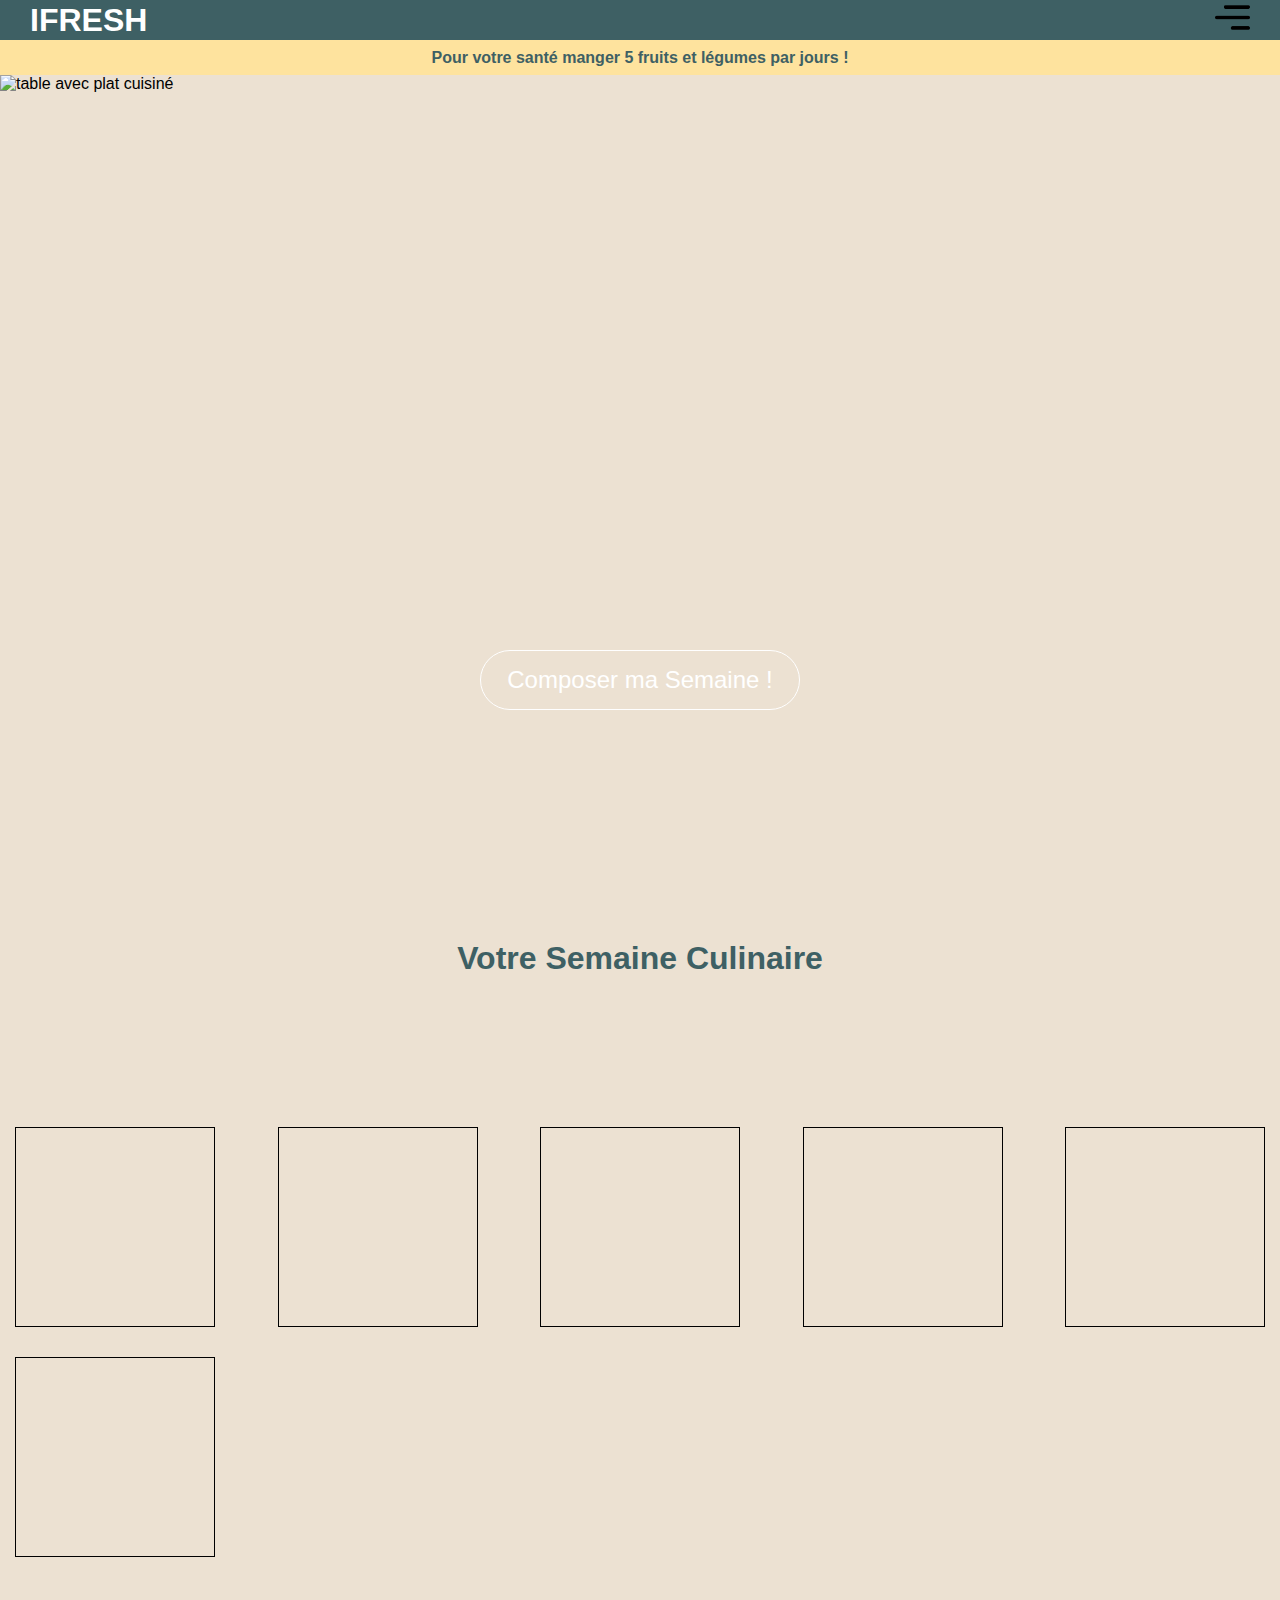
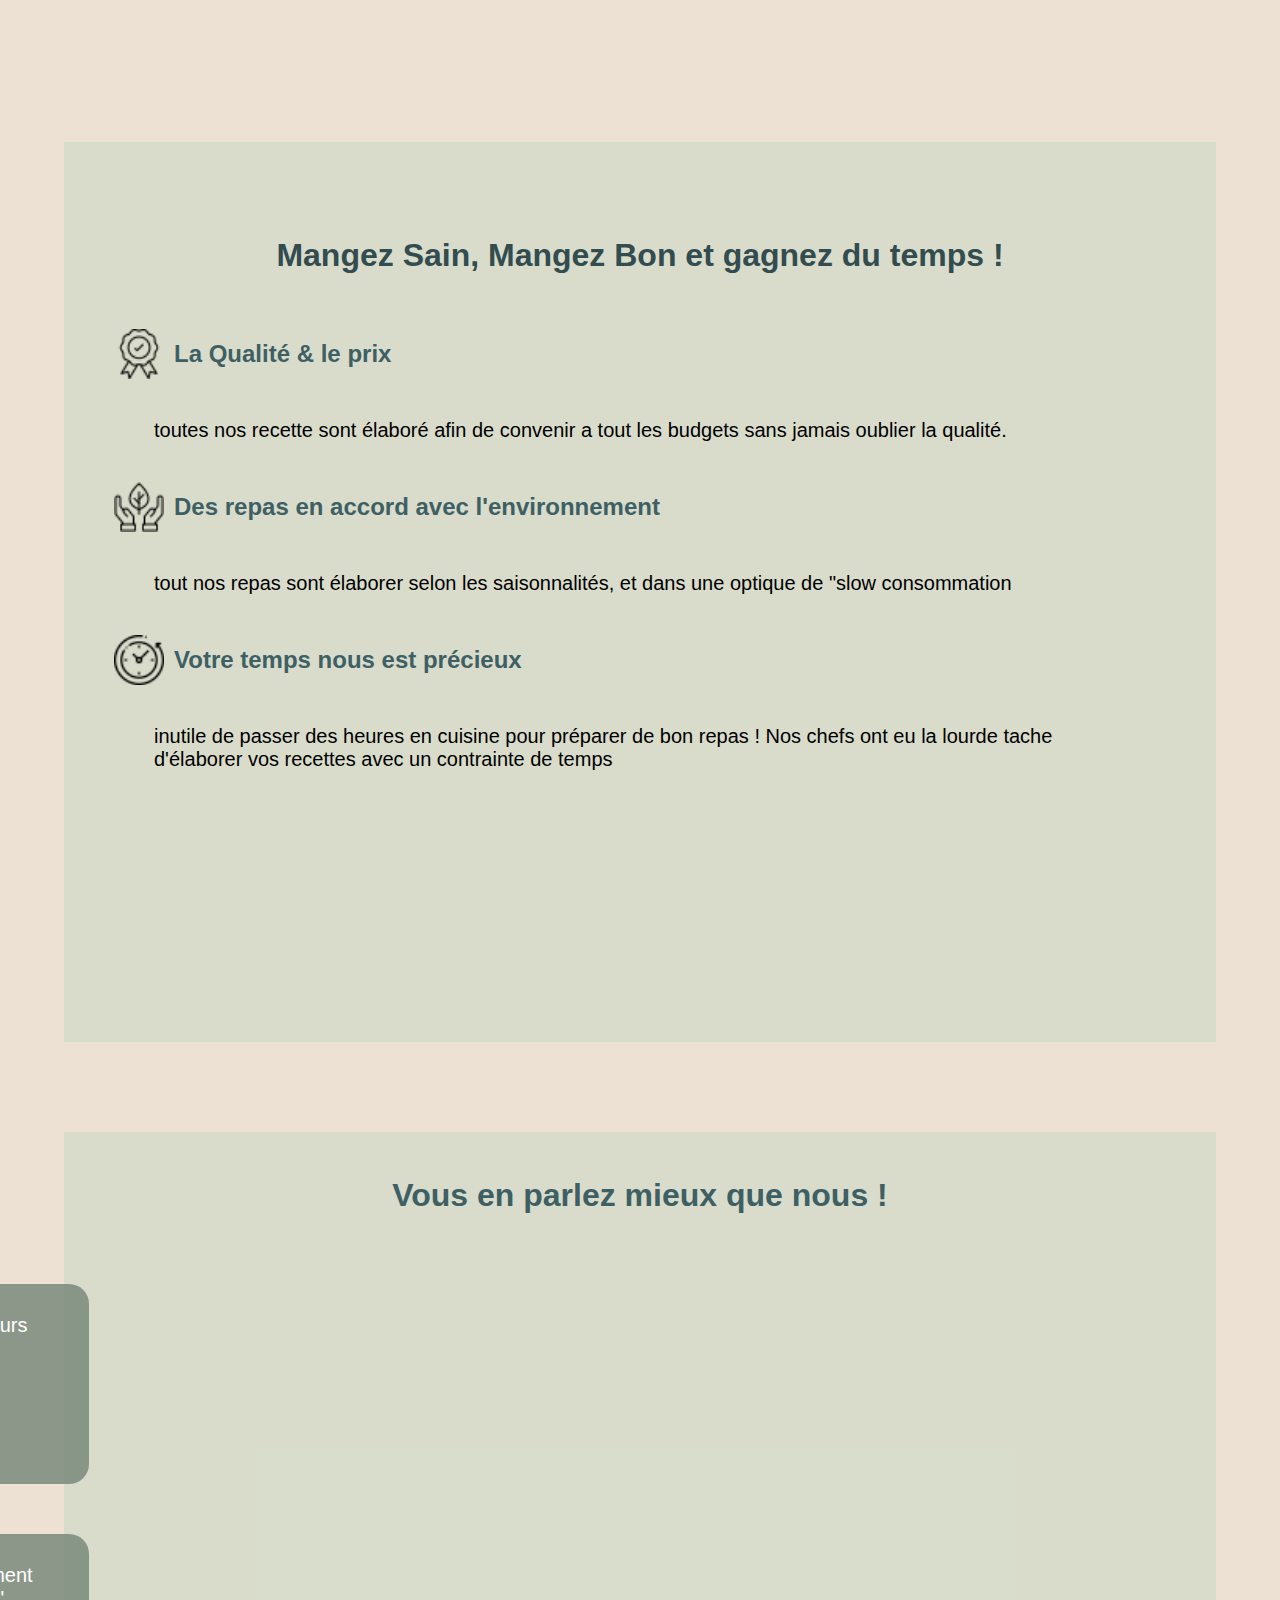
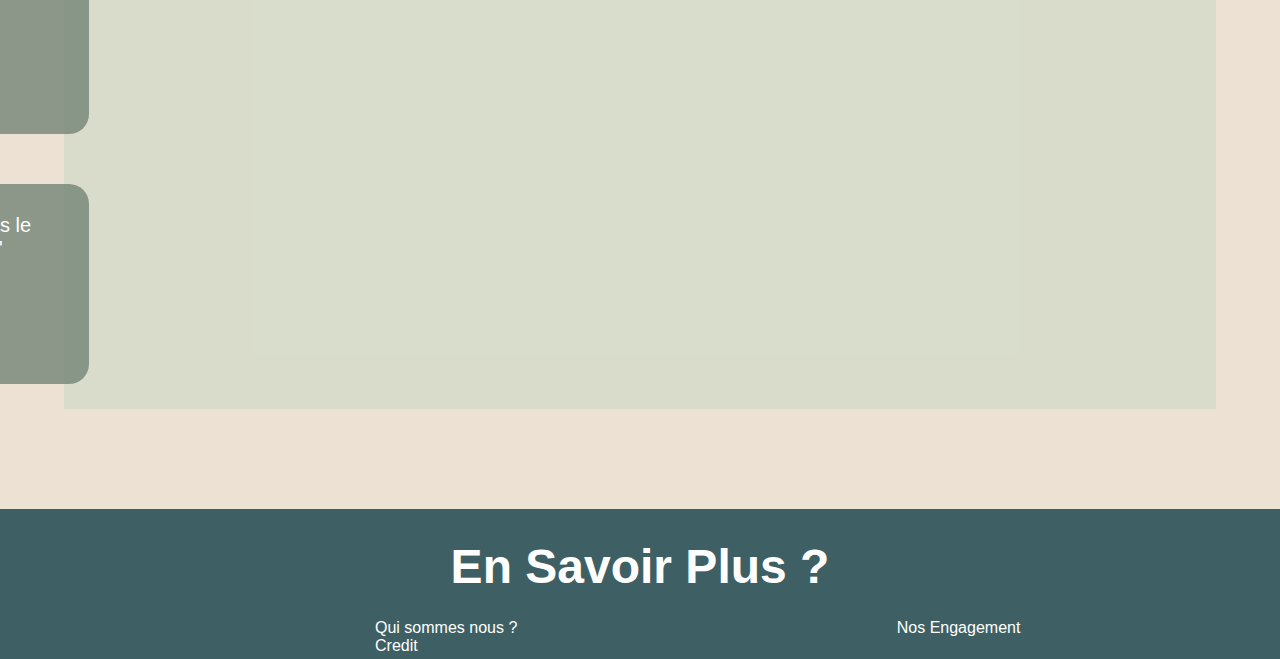
==== index.html @ d6ab1c7c "Initial commit" ====
<!DOCTYPE html>
<html lang="fr">
<head>
    <meta charset="UTF-8">
    <meta http-equiv="X-UA-Compatible" content="IE=edge">
    <meta name="viewport" content="width=device-width, initial-scale=1.0">
    <link rel="stylesheet" href="style.css">
    <script src="app.js" defer></script>
    <title>Document</title>
</head>
<body>
    <nav class="navbar">
        <a href="#" class="logo">IFRESH</a>
        <div class="nav-links">
            <ul>
                <li><a href="#">Accueil</a></li>
                <li><a href="recette.html">Recettes</a></li>
                <li><a href="engagements.html">Nos Engagement</a></li>
                <li><a href="#">Contact</a></li>
            </ul>
        </div>
        <img src="menu.png" alt="menu_burger" class="menu-burger">
    </nav>
<header>
    <div id="message"><p>Pour votre santé manger 5 fruits et légumes par jours !</p></div>
    <div id="img"><img src="Plat_cuisiné_repas.jpg" alt="table avec plat cuisiné "></div>
    <div id="button"><a href="recette.html">Composer ma Semaine !</a></div>  
</header>

<main>
    <h1>Votre Semaine Culinaire</h1>
<div class="scrool">
   <div class="card"></div>
   <div class="card"></div>
   <div class="card"></div>
   <div class="card"></div>
   <div class="card"></div>
   <div class="card"></div>
</div>


    <article>
        <div id="article">

            <h2>Mangez Sain, Mangez Bon et gagnez du temps !</h2>

            <div id="photo">
                <img id="cuisine" src="cuisine_familiale.jpg" alt="cuisine_familiale">
                <img  id="pain" src="preparation_pain.jpg" alt="preparation_pain">
            </div>

            <div id="text">
                <div id="titre"><img src="controle_qualité.png" alt=""><h3>La Qualité & le prix</h3></div>
                <p>toutes nos recette sont élaboré afin de convenir a tout les 
                    budgets sans jamais oublier la qualité.</p>

                <div id="titre"><img src="environnement.png" alt=""><h3>Des repas en accord avec l'environnement</h3></div>
                <p>tout nos repas sont élaborer selon les saisonnalités, 
                    et dans une optique de "slow consommation</p>

                <div id="titre"><img src="temps.png" alt="horloge"><h3>Votre temps nous est précieux </h3></div>
                <p>inutile de passer des heures en cuisine pour
                    préparer de bon repas ! 
                    Nos chefs ont eu la lourde tache d'élaborer vos recettes
                    avec un contrainte de temps </p>    
            </div>
        </div>
    </article>

    <article>    
    <div id="commentaire">
        <h2>Vous en parlez mieux que nous !</h2>

        <div id="com">
            
         <div id="p"><p>" Les menus sont clair, Simple et les repas toujours délicieux " </p>Fabrice M</div>

         <div id="p"><p>" Fidèle elon nos goûts sont délicieux, c'est vraiment pratique pour gérer nos repas de la semaine " </p>Marc G</div>  

         <div id="p"><p>" Souvent pris par mon travail, je n'ai pas toujours le temps de cuisiner.. avec Ifresh c'est simple ! " </p>Josè M</div>  

        </div>                 
    </div>
    </article>
</main>

<footer id="footer">
    <h2>en savoir plus ?</h2>
 <div id="link">
    <a href="#">Qui sommes nous ?</a>
    <a href="#">Nos Engagement</a>
    <a href="#">Credit</a>
 </div>
</footer>
</body>
</html>
---- style.css ----
* {
    padding:0;
    margin: 0;
    box-sizing: border-box;
    text-decoration: none;
    list-style: none;
    font-family: sans-serif;
}

body {
    font-family: sans-serif;
    background-color: #ece1d2;
}

header {
    height: 100vh;
    width: 100vw;
}
 /* ---------------NAVBAR-----------------*/
.navbar {
    background-color: #3E6064;
    padding: 50px;
    display: flex;
    justify-content: space-between;
    align-items: center;
    width: 100%;
    height: 40px;
}


.navbar a {
    color: #BBD6C2;
}

.navbar .logo {
    font-size: 2em;
    font-weight: bold;
    color: #fff;
}

.navbar .nav-links ul {
    display: flex;
}

.navbar .nav-links ul li {
    margin: 0 25px;
}

.navbar .menu-burger {
    position: absolute;
    width: 35px;
    top: 50px;
    right: 30px;

}

.mobile-menu {
    margin-left: 0;

}

/* ---------------Header-----------------*/


#message {
    width: 100%;
    background-color:#FEE39E;
    color: #3E6064;
    font-weight: bold;
    display: flex;
    align-items: center;
    justify-content: center;
    height: 35px;
}

#img img {
    position: absolute;
    width: 100%;
    height: 750px;
}

#button {
    display: flex;
    justify-content: center;
}

#button a {
    display: flex;
    justify-content: center;
    position: relative;
    top:650px;
    border: 1px solid #fff;
    border-radius: 30px;
    font-size: x-large;
    color: #fff;
    padding: 15px;
    width: 25%;
}

    

/* ---------------Main-----------------*/

h1 {
    text-align: center;
    color: #3E6064;
    margin-bottom: 55px;
}

main .scrool {
    display: flex;
    justify-content: center;
    justify-content: space-between;
}
main .scrool #box #name {
    border: 1px solid black;
    height: 300px;
    width: 200px;
}

.scrool {
    display: flex;
    overflow: hidden;
    padding-top: 80px;
    padding-bottom: 80px;
    scroll-behavior: smooth;
}

.ensemble-fleche {
    width: 700px;
    min-width: 700px;
    display: flex;
    margin: auto;
}
::-webkit-scrollbar {
    display: none;
}
#fleche {
    height: 20px;
    width: 20px;
}
.card {
    margin: 15px;
    display: flex;
    flex-wrap: wrap;
    justify-content: center;
    border: 1px solid black;
    width: 200px;
    height: 200px;
}



/* ---------------ARTICLE-----------------*/

article {
    display: flex;
    flex-direction: column;
    align-items: center;
    justify-content: space-around;
}

#article  {
    margin-top: 90px;
    width: 90%;
    height: 650px;
    background-color: #bbd6c267;
    display: grid;
    grid-template-columns: repeat(4, 1fr);
    grid-template-rows: repeat(4, 1fr);
    grid-column-gap: 0px;
    grid-row-gap: 0px;
    
}

#article h2 {
    grid-area: 1 / 1 / 2 / 5;
    text-align: center;
    padding-top: 45px;
    color: #324c4f;
    font-size: xx-large;
}

#photo {
    grid-area: 2 / 1 / 5 / 3;
    position: absolute;
}

#photo #cuisine{
    -webkit-box-shadow: -10px -4px 27px 7px #8F8F8F; 
    box-shadow: -10px -4px 27px 7px #aeaeae;
    position: relative;
    left: 50px;
    bottom: 80px;
    height: 150px;
    
}

#photo #pain{
    -webkit-box-shadow: 13px 8px 29px 4px #F5F5F5; 
    box-shadow: 13px 8px 29px 4px #F5F5F5;-webkit-box-shadow: 13px 8px 29px 4px #F5F5F5; 
    box-shadow: 13px 8px 29px 4px #858484;
    position: relative;
    top: 240px;
    right: 25px;
    height: 350px;
    
}

#text {
    grid-area: 2 / 3 / 5 / 5;
}

#text p {
    margin: 40px;
}

#text h3 {
    font-size: x-large;
    margin: 10px;
    
}

#titre {
    display: flex;
    align-items: center;
    color: #3E6064;
}


#titre img {
    height: 50px;
}

/* ---------------COMMENTAIRES-----------------*/



#commentaire {
    display: flex;
    flex-direction: column;
    align-items: center;
    width: 90%;
    margin-top: 90px;
    background-color: #bbd6c267;
}

#commentaire h2 {
    text-align: center;
    padding-top: 45px;
    padding-bottom: 45px;
    color: #3E6064;
    font-size: xx-large;
}


#commentaire #com #p {
    display: block;
    width: 25%;
    height: 200px;
    margin: 25px;
    padding: 30px;
    text-align: center;
    background-color: #718275c8;
    border-radius: 20px;
    color: #fff;

}

#com #p p {
    padding-bottom: 30px;
}
#commentaire #com {
    display: flex;
    justify-content: space-between;
    font-size: 20px;
    margin: 0 50px;
}

/* ---------------FOOTER-----------------*/

#footer {
    background-color: #3E6064;
    height: 150px;
    margin-top: 100px;
    display: block;
    align-items: center;
   
}

#footer h2 {
    text-align: center;
    color: #fff;
    font-size: xxx-large;
    text-transform: capitalize;
    padding-top: 30px;
    padding-bottom: 25px;
}

#footer a {
padding-left: 25px;
color: #fff;
padding-left: 375px;

}

/* ---------------PAGES 2-----------------*/

#p2 {
  padding-top: 35px;
}

#menu  {
    display: flex;
    flex-direction: column;
    align-items: center;
    

}

#menu #carte {
    margin-bottom: 70px;

}

#day {
    color: #3E6064;
    font-size: xx-large;
    padding-top: 55px;
    padding-left: 55px;
}

#carte {
    display: grid;
    grid-template-columns: repeat(4, 1fr);
    grid-template-rows: repeat(4, 1fr);
    grid-column-gap: 0px;
    grid-row-gap: 0px; 
    background-color: #bbd6c292; 
    width:80%;
    height: 550px;
    

}

#day{
    grid-area: 1 / 1 / 2 / 3;
}

#img2{
    grid-area: 2 / 1 / 5 / 3;
  

}

#img2 img {
    width: 150px;
    height: 170px;  
    padding-left: 70px;
    padding-bottom: 100px;
}

#recette {
    grid-area: 1 / 3 / 5 / 5;
    
}

#recette h2 {
  padding-top: 80px;  
}

#recette #etp {
    padding-top: 100px;
}

/* ---------------Engagements-----------------*/



#parent {
    display: grid;
    grid-template-columns: repeat(5, 1fr);
    grid-template-rows: repeat(4, 1fr);
    grid-column-gap: 0px;
    grid-row-gap: 0px;
}

#eng {
    font-size: x-large;
    color: #e1dad0;
}

#parent #imgg {
    position: relative;
    left: 150px;
    bottom: 200px;
    width: 300px;
    height: 300px;
}

#engagement1 {
    grid-area: 1 / 3 / 2 / 4;
    text-align: center;
    background-color: #6b877d;
    -webkit-box-shadow: 0px 0px 16px 0px rgba(76,76,76,0.48); 
    box-shadow: 0px 0px 16px 0px rgba(76,76,76,0.48);
    margin: 250px;
    padding-top: 30px;
    height: 400px;
    width: 400px;
}

#engagement2 {
    grid-area: 2 / 2 / 3 / 3;
    text-align: center;
    background-color: #6e8073;
    -webkit-box-shadow: 0px 0px 16px 0px rgba(76,76,76,0.48); 
    box-shadow: 0px 0px 16px 0px rgba(76,76,76,0.48);
    margin: 80px;
    padding-top: 30px;
    height: 200px;
    width: 200px

}

#engagement3 {
    grid-area: 2 / 4 / 3 / 5;
    text-align: center;
    background-color: #6e8073;
    -webkit-box-shadow: 0px 0px 16px 0px rgba(76,76,76,0.48); 
    box-shadow: 0px 0px 16px 0px rgba(76,76,76,0.48);
    margin: 80px;
    padding-top: 30px;
    height: 200px;
    width: 200px
}


#engagement4 {
    grid-area: 3 / 2 / 5 / 3;
    text-align: center;
    background-color: #6b877d;;
    -webkit-box-shadow: 0px 0px 16px 0px rgba(76,76,76,0.48); 
    box-shadow: 0px 0px 16px 0px rgba(76,76,76,0.48);
    padding-top: 30px;
    margin: 80px;
    height: 200px;
    width: 200px
}

#engagement5 {
    grid-area: 3 / 4 / 5 / 5;
    text-align: center;
    background-color: #6e8073;
    -webkit-box-shadow: 0px 0px 16px 0px rgba(76,76,76,0.48); 
    box-shadow: 0px 0px 16px 0px rgba(76,76,76,0.48);
    padding-top: 30px;
    margin: 80px;
    height: 200px;
    width: 200px
}




/* ---------------Responsive-----------------*/

/* navbar */

@media screen and (min-width: 1300px) and (max-width:780px) {
    .menu-burger {
        display: none;
    }
}
    .navbar {
        padding: 0;
    }

    .navbar .logo {
        position: absolute;
        left: 30px;
    }
    

    .nav-links {
        display: flex;
        justify-content: center;
        align-items: center;
        background-color: #522f2f;
        backdrop-filter: blur(7px);
        width: 100%;
        height: 300vh;
        top: 0;
        left: 0;
        margin-left: -100%;
        transition: all 0.5s ease;
    }
    
    .nav-links.mobile-menu {
        margin-left: 0;
    }

    .nav-links ul {
       display: flex;
       flex-direction: column;
       align-items: center;

    }

    .navbar .menu-burger {
        display: block;
        position: absolute;
        top: 0px;
    }

    .navbar .nav-links ul li {
        margin: 25px 0;
        font-size: 2em;
    }




/* header */

    #img   {
        position: relative;
        width: 100%;
        height: 80%;
    }

    #button a {
        position: absolute;
        text-align: center;
    }


/* Main */

    .scrool {
        display: flex;
        flex-wrap: wrap;
    }

    #photo {
        position: relative;
        display: none;
        
    }

    #article {
        height: 900px;
        display: flex;
        flex-direction: column;
        padding: 50px;
    }
    #text {
        margin-top: 55px;
        font-size: 20px;
        justify-content: center;
    }



/* commentaire */

  
    #commentaire #com {
        box-sizing: border-box;
        display: flex;
        flex-direction: column;
        width: 200%;
}

/* Footer */
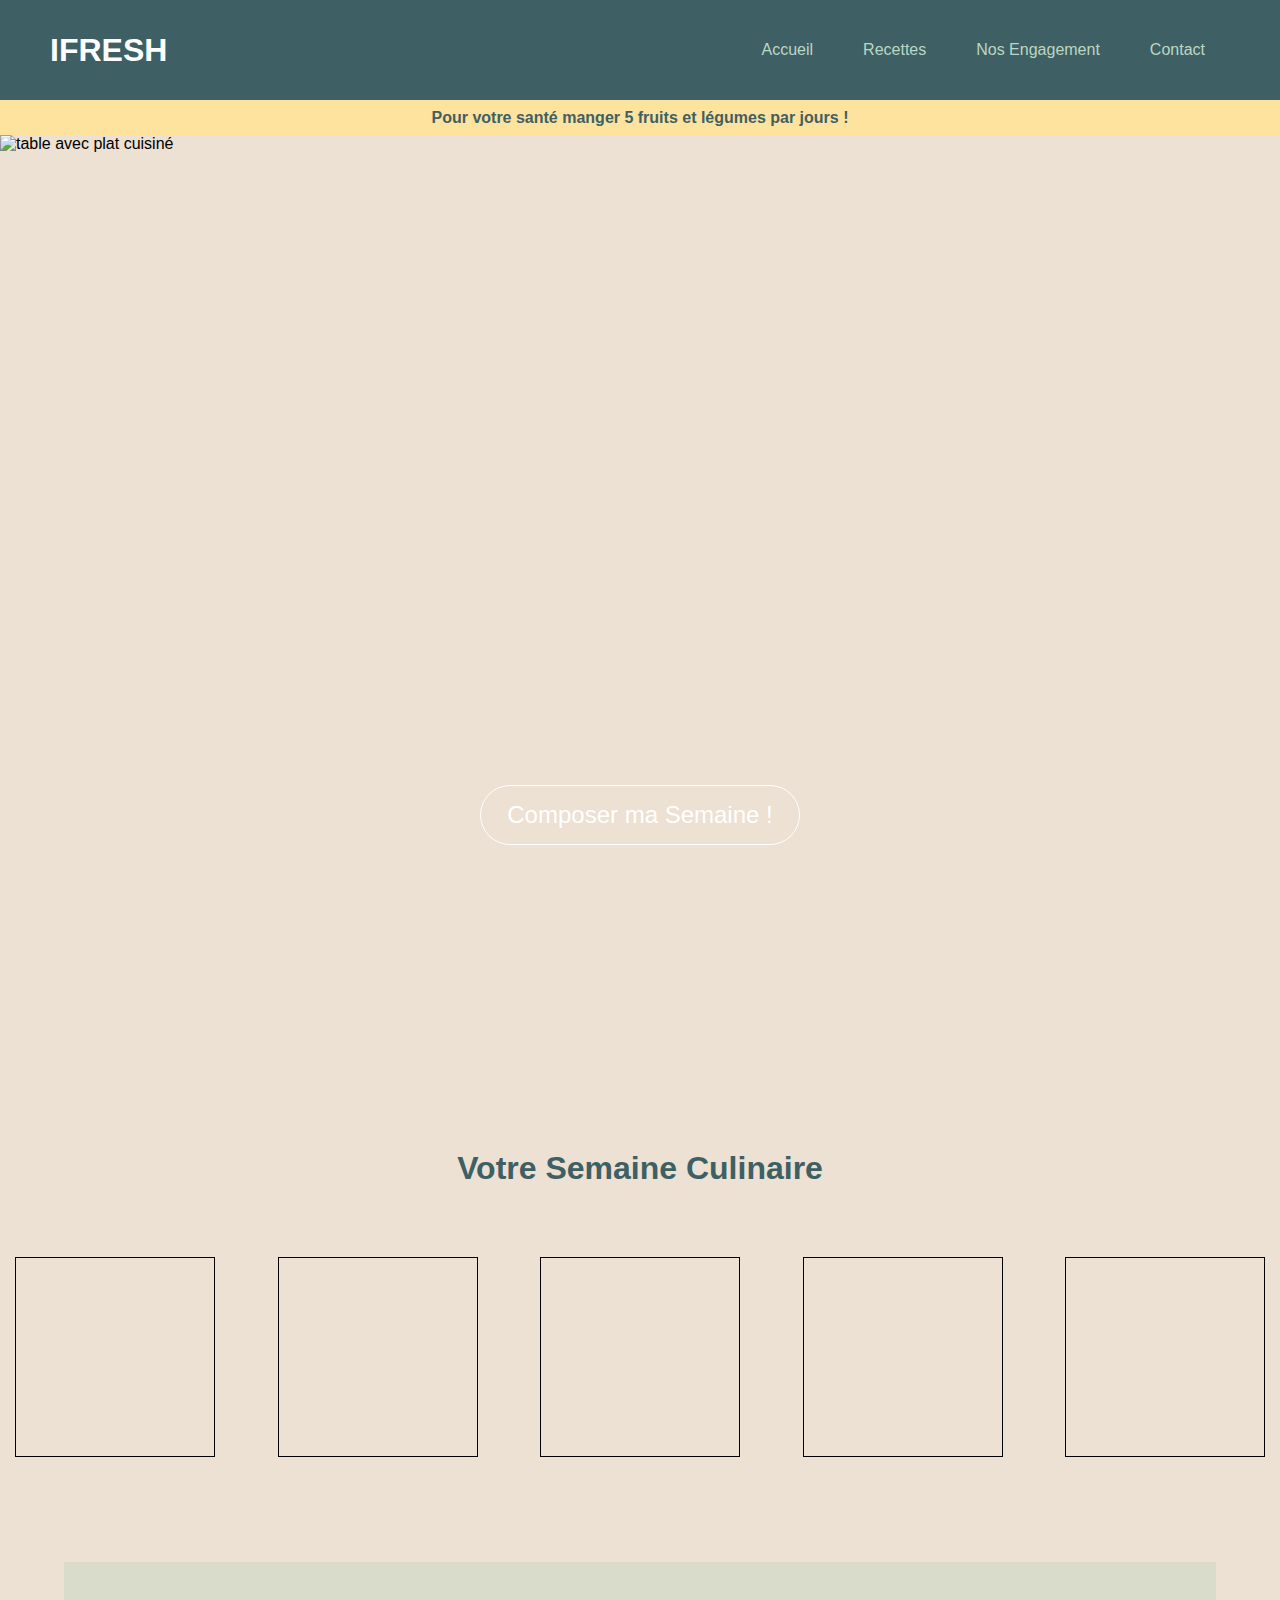
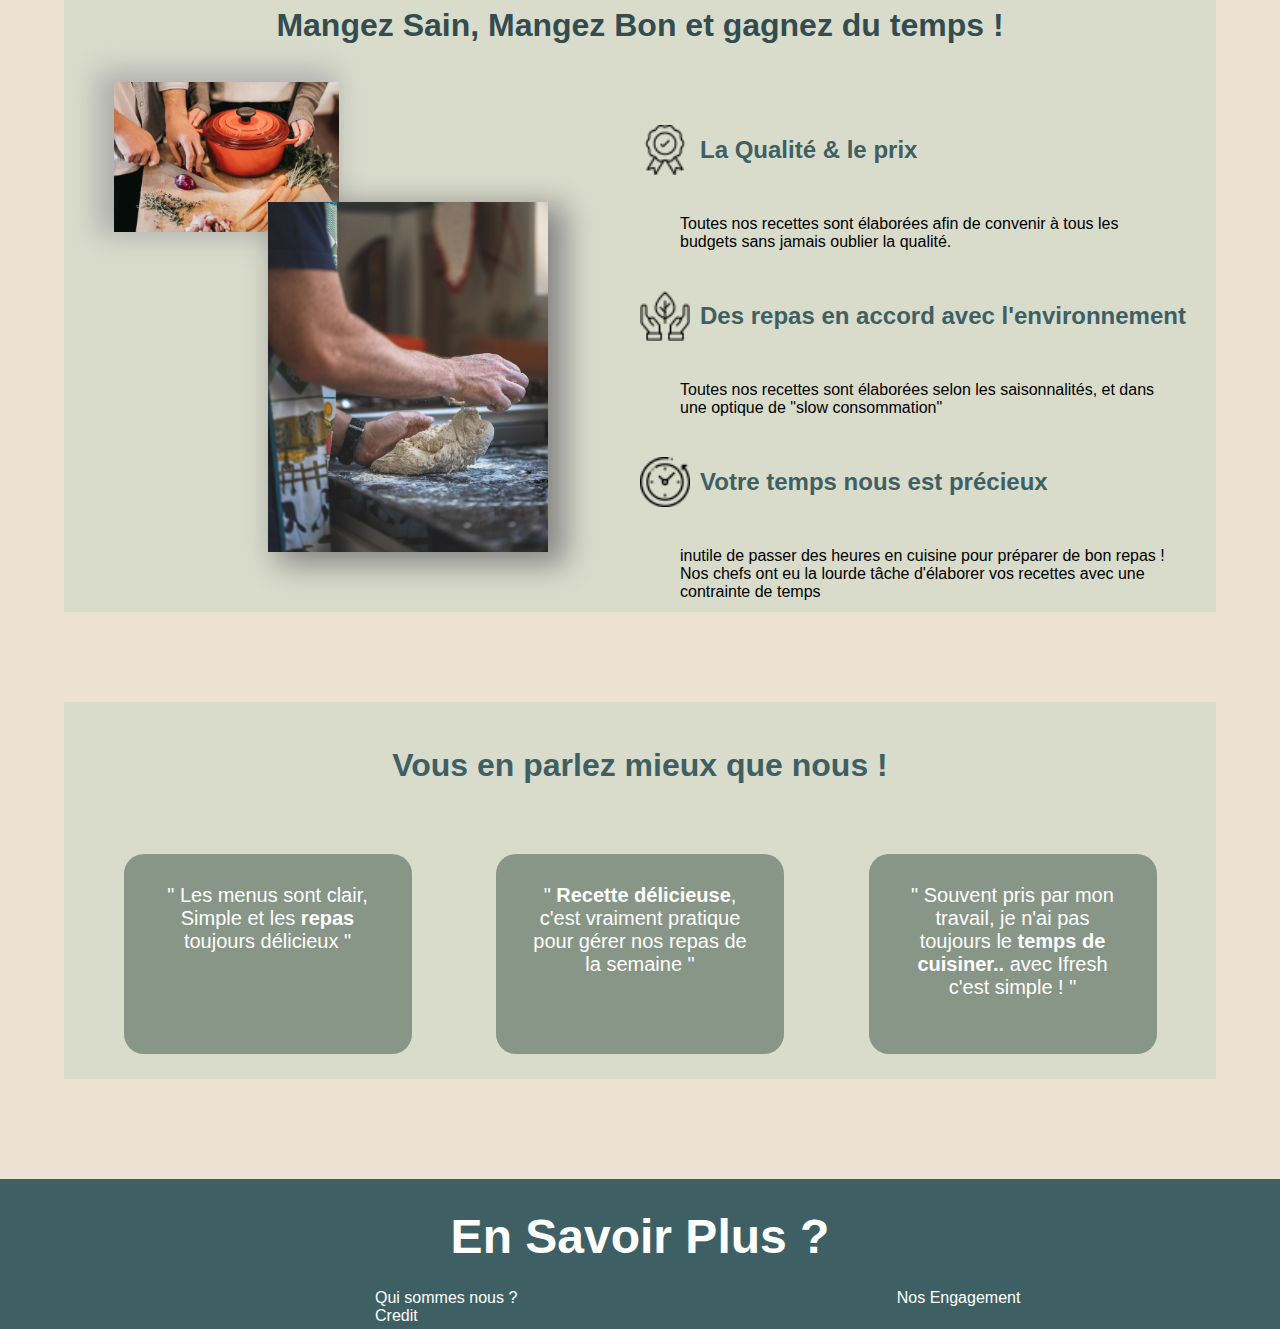
==== commit c5e38da7: "version final" ====
--- a/index.html
+++ b/index.html
@@ -4,8 +4,8 @@
     <meta charset="UTF-8">
     <meta http-equiv="X-UA-Compatible" content="IE=edge">
     <meta name="viewport" content="width=device-width, initial-scale=1.0">
+    <meta name="description" content="Pas d'idée de repas ? découvrez Ifresh ! vous trouverez votre une liste de repas savoureux, de saison et facile à réaliser ! générez votre semaine dès maintenant.">
     <link rel="stylesheet" href="style.css">
-    <script src="app.js" defer></script>
     <title>Document</title>
 </head>
 <body>
@@ -21,6 +21,7 @@
         </div>
         <img src="menu.png" alt="menu_burger" class="menu-burger">
     </nav>
+
 <header>
     <div id="message"><p>Pour votre santé manger 5 fruits et légumes par jours !</p></div>
     <div id="img"><img src="Plat_cuisiné_repas.jpg" alt="table avec plat cuisiné "></div>
@@ -30,8 +31,7 @@
 <main>
     <h1>Votre Semaine Culinaire</h1>
 <div class="scrool">
-   <div class="card"></div>
-   <div class="card"></div>
+   <div class="card"><img  id= "c" src="" alt=""></div>
    <div class="card"></div>
    <div class="card"></div>
    <div class="card"></div>
@@ -50,19 +50,19 @@
             </div>
 
             <div id="text">
-                <div id="titre"><img src="controle_qualité.png" alt=""><h3>La Qualité & le prix</h3></div>
-                <p>toutes nos recette sont élaboré afin de convenir a tout les 
+                <div id="titre"><img src="controle_qualité.png" alt="controle_qualité"><h3>La Qualité & le prix</h3></div>
+                <p>Toutes nos recettes sont élaborées afin de convenir à tous les 
                     budgets sans jamais oublier la qualité.</p>
 
-                <div id="titre"><img src="environnement.png" alt=""><h3>Des repas en accord avec l'environnement</h3></div>
-                <p>tout nos repas sont élaborer selon les saisonnalités, 
-                    et dans une optique de "slow consommation</p>
+                <div id="titre"><img src="environnement.png" alt="environnement"><h3>Des repas en accord avec l'environnement</h3></div>
+                <p> Toutes nos recettes sont élaborées selon les saisonnalités, 
+                    et dans une optique de "slow consommation"</p>
 
                 <div id="titre"><img src="temps.png" alt="horloge"><h3>Votre temps nous est précieux </h3></div>
                 <p>inutile de passer des heures en cuisine pour
                     préparer de bon repas ! 
-                    Nos chefs ont eu la lourde tache d'élaborer vos recettes
-                    avec un contrainte de temps </p>    
+                    Nos chefs ont eu la lourde tâche d'élaborer vos recettes
+                    avec une contrainte de temps </p>    
             </div>
         </div>
     </article>
@@ -73,11 +73,11 @@
 
         <div id="com">
             
-         <div id="p"><p>" Les menus sont clair, Simple et les repas toujours délicieux " </p>Fabrice M</div>
+         <div id="p"><p>" Les menus sont clair, Simple et les <strong>repas</strong> toujours délicieux "</p></div>
 
-         <div id="p"><p>" Fidèle elon nos goûts sont délicieux, c'est vraiment pratique pour gérer nos repas de la semaine " </p>Marc G</div>  
+         <div id="p"><p>" <strong>Recette délicieuse</strong>, c'est vraiment pratique pour gérer nos repas de la semaine "</p></div>  
 
-         <div id="p"><p>" Souvent pris par mon travail, je n'ai pas toujours le temps de cuisiner.. avec Ifresh c'est simple ! " </p>Josè M</div>  
+         <div id="p"><p>" Souvent pris par mon travail, je n'ai pas toujours le <strong>temps de cuisiner..</strong> avec Ifresh c'est simple ! "</p></div>  
 
         </div>                 
     </div>
@@ -85,12 +85,16 @@
 </main>
 
 <footer id="footer">
-    <h2>en savoir plus ?</h2>
+
+ <h2>en savoir plus ?</h2>
+
  <div id="link">
     <a href="#">Qui sommes nous ?</a>
     <a href="#">Nos Engagement</a>
     <a href="#">Credit</a>
  </div>
+
 </footer>
+
 </body>
 </html>--- a/style.css
+++ b/style.css
@@ -17,6 +17,7 @@
     width: 100vw;
 }
  /* ---------------NAVBAR-----------------*/
+
 .navbar {
     background-color: #3E6064;
     padding: 50px;
@@ -27,7 +28,6 @@
     height: 40px;
 }
 
-
 .navbar a {
     color: #BBD6C2;
 }
@@ -47,6 +47,7 @@
 }
 
 .navbar .menu-burger {
+    display: none;
     position: absolute;
     width: 35px;
     top: 50px;
@@ -97,8 +98,6 @@
     width: 25%;
 }
 
-    
-
 /* ---------------Main-----------------*/
 
 h1 {
@@ -107,38 +106,17 @@
     margin-bottom: 55px;
 }
 
-main .scrool {
+.scrool {
     display: flex;
     justify-content: center;
     justify-content: space-between;
 }
-main .scrool #box #name {
+.scrool #box #name {
     border: 1px solid black;
     height: 300px;
     width: 200px;
 }
 
-.scrool {
-    display: flex;
-    overflow: hidden;
-    padding-top: 80px;
-    padding-bottom: 80px;
-    scroll-behavior: smooth;
-}
-
-.ensemble-fleche {
-    width: 700px;
-    min-width: 700px;
-    display: flex;
-    margin: auto;
-}
-::-webkit-scrollbar {
-    display: none;
-}
-#fleche {
-    height: 20px;
-    width: 20px;
-}
 .card {
     margin: 15px;
     display: flex;
@@ -150,7 +128,6 @@
 }
 
 
-
 /* ---------------ARTICLE-----------------*/
 
 article {
@@ -158,9 +135,11 @@
     flex-direction: column;
     align-items: center;
     justify-content: space-around;
+    box-sizing: border-box;
 }
 
 #article  {
+    box-sizing:content-box;
     margin-top: 90px;
     width: 90%;
     height: 650px;
@@ -227,22 +206,30 @@
     color: #3E6064;
 }
 
-
 #titre img {
     height: 50px;
 }
 
 /* ---------------COMMENTAIRES-----------------*/
 
-
+article {
+    box-sizing: border-box;
+}
 
 #commentaire {
-    display: flex;
-    flex-direction: column;
-    align-items: center;
+    box-sizing: border-box;
+    display: block;
     width: 90%;
     margin-top: 90px;
     background-color: #bbd6c267;
+}
+
+#commentaire #com {
+    display: flex;
+    flex-direction: row;
+    justify-content: space-evenly;
+    font-size: 20px; 
+    box-sizing: content-box;
 }
 
 #commentaire h2 {
@@ -253,9 +240,7 @@
     font-size: xx-large;
 }
 
-
 #commentaire #com #p {
-    display: block;
     width: 25%;
     height: 200px;
     margin: 25px;
@@ -264,18 +249,134 @@
     background-color: #718275c8;
     border-radius: 20px;
     color: #fff;
-
 }
 
 #com #p p {
     padding-bottom: 30px;
 }
-#commentaire #com {
-    display: flex;
-    justify-content: space-between;
-    font-size: 20px;
-    margin: 0 50px;
-}
+
+/* ---------------RECETTE-----------------*/
+
+#p2 {
+    padding-top: 35px;
+  }
+  
+  #menu  {
+      display: flex;
+      flex-direction: column;
+      align-items: center;
+  
+  }
+  
+  #menu #carte {
+      margin-bottom: 70px;
+  
+  }
+  
+  #day {
+      grid-area: 1 / 1 / 2 / 3;
+      color: #3E6064;
+      font-size: xx-large;
+      padding-top: 55px;
+      padding-left: 55px;
+  }
+  
+  #day1 {
+      grid-area: 1 / 1 / 2 / 3;
+      color: #3E6064;
+      font-size: xx-large;
+      padding-top: 55px;
+      padding-left: 55px;
+  }
+  
+  #day2 {
+      grid-area: 1 / 1 / 2 / 3;
+      color: #3E6064;
+      font-size: xx-large;
+      padding-top: 55px;
+      padding-left: 55px;
+  }
+  
+  #day3 {
+      grid-area: 1 / 1 / 2 / 3;
+      color: #3E6064;
+      font-size: xx-large;
+      padding-top: 55px;
+      padding-left: 55px;
+  }
+  
+  #day4 {
+      grid-area: 1 / 1 / 2 / 3;
+      color: #3E6064;
+      font-size: xx-large;
+      padding-top: 55px;
+      padding-left: 55px;
+  }
+  
+  
+  #carte {
+      display: grid;
+      grid-template-columns: repeat(4, 1fr);
+      grid-template-rows: repeat(4, 1fr);
+      grid-column-gap: 0px;
+      grid-row-gap: 0px; 
+      background-color: #bbd6c292; 
+      width:80%;
+      height: 550px;
+  
+  }
+  
+  #img2{
+      grid-area: 2 / 1 / 5 / 3;
+  }
+  
+  #img2 img {
+      width: 150px;
+      height: 170px;  
+      padding-left: 70px;
+      padding-bottom: 100px;
+  }
+  
+  #recette {
+      grid-area: 1 / 3 / 5 / 5;
+      
+  }
+  
+  #recette h2 {
+    padding-top: 80px;  
+    padding-bottom: 10px;
+  }
+  
+  #recette #etp {
+      margin: 0 30px;
+      box-sizing: border-box;
+      padding-right: 10px;
+  }
+  
+  #recette #etp1 {
+      margin: 0 30px;
+      box-sizing: border-box;
+      padding-right: 10px;
+  }
+  
+  #recette #etp2 {
+      margin: 0 30px;
+      box-sizing: border-box;
+      padding-right: 10px;
+  }
+  
+  #recette #etp3 {
+      margin: 0 30px;
+      box-sizing: border-box;
+      padding-right: 10px;
+  }
+  
+  #recette #etp4 {
+      margin: 0 30px;
+      box-sizing: border-box;
+      padding-right: 10px;
+  }
+  
 
 /* ---------------FOOTER-----------------*/
 
@@ -304,174 +405,11 @@
 
 }
 
-/* ---------------PAGES 2-----------------*/
-
-#p2 {
-  padding-top: 35px;
-}
-
-#menu  {
-    display: flex;
-    flex-direction: column;
-    align-items: center;
-    
-
-}
-
-#menu #carte {
-    margin-bottom: 70px;
-
-}
-
-#day {
-    color: #3E6064;
-    font-size: xx-large;
-    padding-top: 55px;
-    padding-left: 55px;
-}
-
-#carte {
-    display: grid;
-    grid-template-columns: repeat(4, 1fr);
-    grid-template-rows: repeat(4, 1fr);
-    grid-column-gap: 0px;
-    grid-row-gap: 0px; 
-    background-color: #bbd6c292; 
-    width:80%;
-    height: 550px;
-    
-
-}
-
-#day{
-    grid-area: 1 / 1 / 2 / 3;
-}
-
-#img2{
-    grid-area: 2 / 1 / 5 / 3;
-  
-
-}
-
-#img2 img {
-    width: 150px;
-    height: 170px;  
-    padding-left: 70px;
-    padding-bottom: 100px;
-}
-
-#recette {
-    grid-area: 1 / 3 / 5 / 5;
-    
-}
-
-#recette h2 {
-  padding-top: 80px;  
-}
-
-#recette #etp {
-    padding-top: 100px;
-}
-
-/* ---------------Engagements-----------------*/
-
-
-
-#parent {
-    display: grid;
-    grid-template-columns: repeat(5, 1fr);
-    grid-template-rows: repeat(4, 1fr);
-    grid-column-gap: 0px;
-    grid-row-gap: 0px;
-}
-
-#eng {
-    font-size: x-large;
-    color: #e1dad0;
-}
-
-#parent #imgg {
-    position: relative;
-    left: 150px;
-    bottom: 200px;
-    width: 300px;
-    height: 300px;
-}
-
-#engagement1 {
-    grid-area: 1 / 3 / 2 / 4;
-    text-align: center;
-    background-color: #6b877d;
-    -webkit-box-shadow: 0px 0px 16px 0px rgba(76,76,76,0.48); 
-    box-shadow: 0px 0px 16px 0px rgba(76,76,76,0.48);
-    margin: 250px;
-    padding-top: 30px;
-    height: 400px;
-    width: 400px;
-}
-
-#engagement2 {
-    grid-area: 2 / 2 / 3 / 3;
-    text-align: center;
-    background-color: #6e8073;
-    -webkit-box-shadow: 0px 0px 16px 0px rgba(76,76,76,0.48); 
-    box-shadow: 0px 0px 16px 0px rgba(76,76,76,0.48);
-    margin: 80px;
-    padding-top: 30px;
-    height: 200px;
-    width: 200px
-
-}
-
-#engagement3 {
-    grid-area: 2 / 4 / 3 / 5;
-    text-align: center;
-    background-color: #6e8073;
-    -webkit-box-shadow: 0px 0px 16px 0px rgba(76,76,76,0.48); 
-    box-shadow: 0px 0px 16px 0px rgba(76,76,76,0.48);
-    margin: 80px;
-    padding-top: 30px;
-    height: 200px;
-    width: 200px
-}
-
-
-#engagement4 {
-    grid-area: 3 / 2 / 5 / 3;
-    text-align: center;
-    background-color: #6b877d;;
-    -webkit-box-shadow: 0px 0px 16px 0px rgba(76,76,76,0.48); 
-    box-shadow: 0px 0px 16px 0px rgba(76,76,76,0.48);
-    padding-top: 30px;
-    margin: 80px;
-    height: 200px;
-    width: 200px
-}
-
-#engagement5 {
-    grid-area: 3 / 4 / 5 / 5;
-    text-align: center;
-    background-color: #6e8073;
-    -webkit-box-shadow: 0px 0px 16px 0px rgba(76,76,76,0.48); 
-    box-shadow: 0px 0px 16px 0px rgba(76,76,76,0.48);
-    padding-top: 30px;
-    margin: 80px;
-    height: 200px;
-    width: 200px
-}
-
-
-
-
 /* ---------------Responsive-----------------*/
 
-/* navbar */
-
-@media screen and (min-width: 1300px) and (max-width:780px) {
-    .menu-burger {
-        display: none;
-    }
-}
+
+@media (max-width: 768px) {
+
     .navbar {
         padding: 0;
     }
@@ -481,12 +419,11 @@
         left: 30px;
     }
     
-
     .nav-links {
         display: flex;
         justify-content: center;
         align-items: center;
-        background-color: #522f2f;
+        background-color: #818181;
         backdrop-filter: blur(7px);
         width: 100%;
         height: 300vh;
@@ -494,6 +431,7 @@
         left: 0;
         margin-left: -100%;
         transition: all 0.5s ease;
+        position: absolute;
     }
     
     .nav-links.mobile-menu {
@@ -518,36 +456,38 @@
         font-size: 2em;
     }
 
-
-
-
 /* header */
 
     #img   {
         position: relative;
         width: 100%;
-        height: 80%;
+        height: 80px;
     }
 
     #button a {
         position: absolute;
         text-align: center;
     }
-
-
+}
 /* Main */
+
+@media (max-width: 800px){
 
     .scrool {
         display: flex;
         flex-wrap: wrap;
     }
 
-    #photo {
-        position: relative;
+}
+
+/*article*/
+
+@media (max-width: 1257px) {
+
+     #photo {
         display: none;
-        
-    }
-
+    }
+  
     #article {
         height: 900px;
         display: flex;
@@ -559,18 +499,53 @@
         font-size: 20px;
         justify-content: center;
     }
-
-
+}
 
 /* commentaire */
 
-  
-    #commentaire #com {
+@media (max-width: 1100px) {
+
+
+    #commentaire #com { 
+        align-items: center;
+        flex-direction: column;
+
+    }
+
+}
+
+@media (max-width: 2000px) {
+
+    
+h1 {
+    text-align: center;
+    color: #3E6064;
+    margin-top: 150px;
+}
+}
+
+
+@media (max-width: 300px) {
+
+    #img {
+        width: 100%;
+        height: 80%;
+    }
+
+    .scroll {
+        display: block;
+        justify-content: center;
+    }
+
+    #article {
         box-sizing: border-box;
-        display: flex;
-        flex-direction: column;
-        width: 200%;
-}
-
-/* Footer */
-
+    }
+
+    #com {
+        width: 40px;
+        font-size: 10px;
+    }
+
+
+}
+
